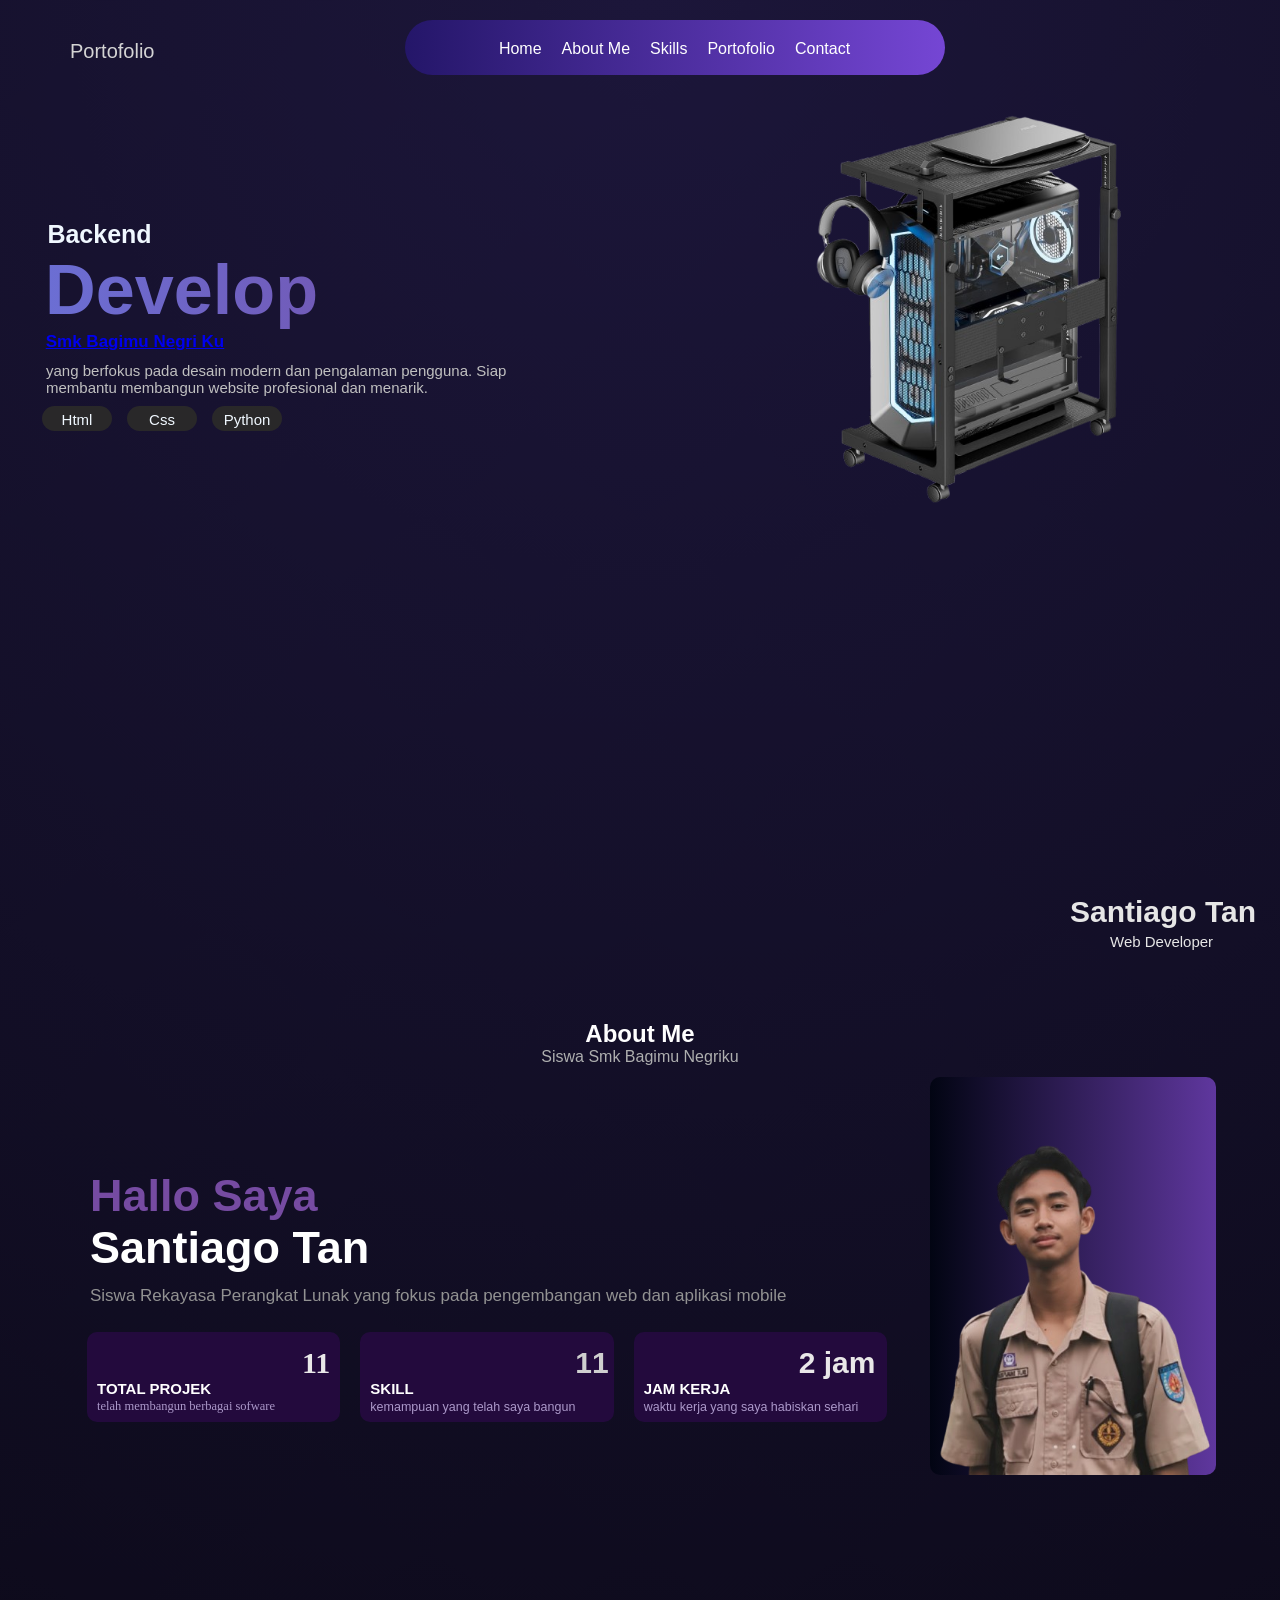
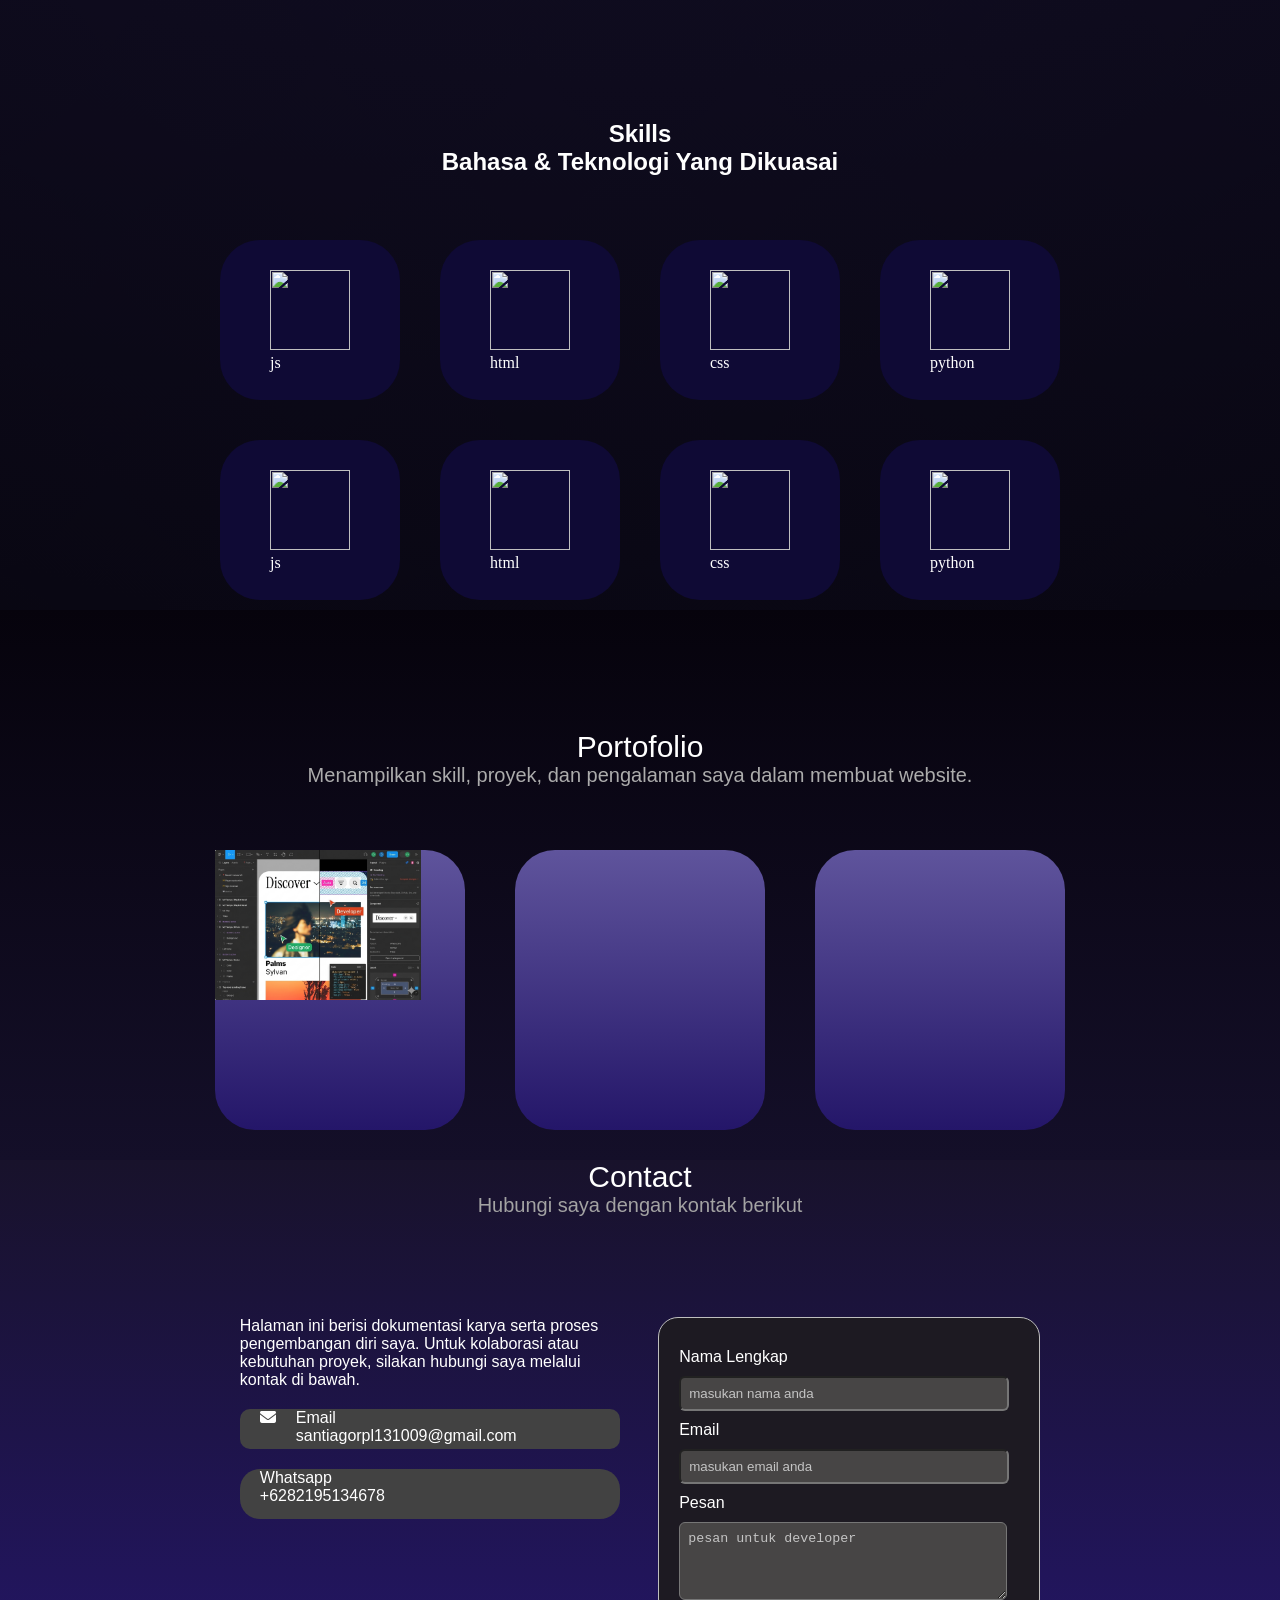
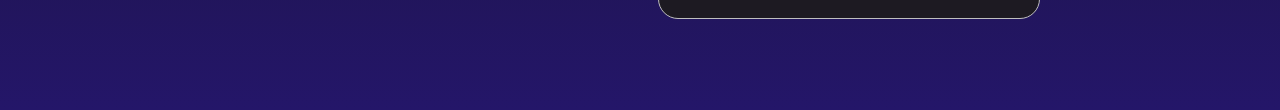
==== index.html @ 1f957e06 "Add files via upload" ====
<!DOCTYPE html>
<html>
<head>
    <title>Santiago</title>
    <link rel="stylesheet" href="body.css">
    <link rel="stylesheet" href="https://cdnjs.cloudflare.com/ajax/libs/font-awesome/6.5.0/css/all.min.css">
</head>

<body>

<div class="pemisah1"></div>

<!-- NAVIGASI -->
<div class="navigasi">

    <div class="nav1">
        <span>Portofolio</span>
    </div>

    <div class="nav2">
        <a href="#home" class="home">Home</a>
        <a href="#about" class="about">About Me</a>
        <a href="#skills" class="skills">Skills</a>
        <a href="#portofolio" class="portofolio">Portofolio</a>
        <a href="#contact" class="contact">Contact</a>
    </div>

</div>


<!-- HERO -->
<section id="home" class="home">
  <div class="gambar1">

    <div class="gambar2">

        <h3 class="gambar2a">Backend</h3>
        <h3 class="gambar2b">Develop</h3>

        <h3 class="gambar2c">
            <a href="https://smkbagimunegeriku.sch.id/">
                Smk Bagimu Negri Ku
            </a>
        </h3>

        <h5 class="gambar2d">
            yang berfokus pada desain modern dan pengalaman pengguna.
            Siap membantu membangun website profesional dan menarik.
        </h5>

        <div class="kumpulanbahasa">
            <span class="html">Html</span>
            <span class="css">Css</span>
            <span class="python">Python</span>
        </div>

    </div>

    <div class="gambar3">
        <img src="pc.png" class="imgbelakang">
    </div>

  </div>
</section>

<div class="pembatas"></div>


<!-- ABOUT ME -->
<section id="about">

<div class="layer2">

    <div class="fullaboutme">
        <h1 class="aboutme">About Me</h1>
        <span class="aboutme2">Siswa Smk Bagimu Negriku</span>
    </div>

    <div class="fullname">

        <h2 class="name1">Hallo Saya</h2>
        <h2 class="name2">Santiago Tan</h2>

        <span class="name3">
            Siswa Rekayasa Perangkat Lunak yang fokus pada
            pengembangan web dan aplikasi mobile
        </span>

    </div>

    <img src="san.png" class="koko">

    <div class="belakang2"></div>

    <div class="belakang2a">
        <h2 class="belakang2b">Santiago Tan</h2>
        <span class="belakang2c">Web Developer</span>
    </div>


    <div class="layer2b">

        <div class="projek1">
            <h2 class="projek1b">11</h2>
            <p class="projek1c">TOTAL PROJEK</p>
            <small class="projek1d">
                telah membangun berbagai sofware
            </small>
        </div>

        <div class="projek2">
            <h2 class="projek2b">11</h2>
            <p class="projek2c">SKILL</p>
            <small class="projek2d">
                kemampuan yang telah saya bangun
            </small>
        </div>

        <div class="projek3">
            <h2 class="projek3b">2 jam</h2>
            <p class="projek3c">JAM KERJA</p>
            <small class="projek3d">
                waktu kerja yang saya habiskan sehari
            </small>
        </div>

    </div>

</div>
</section>



<!-- SKILLS -->
<section id="skills" class="loh">

<div class="layer3a">
    <h1>Skills</h1>
    <h2>Bahasa & Teknologi Yang Dikuasai</h2>
</div>

<div class="kontainerskil1">

    <div class="card">
        <img src="cardbig">
        <p>js</p>
    </div>

    <div class="card">
        <img src="#">
        <p>html</p>
    </div>

    <div class="card">
        <img src="#">
        <p>css</p>
    </div>

    <div class="card">
        <img src="">
        <p>python</p>
    </div>

</div>


<div class="kontainerskil">

    <div class="card">
        <img src="cardbig">
        <p>js</p>
    </div>

    <div class="card">
        <img src="#">
        <p>html</p>
    </div>

    <div class="card">
        <img src="#">
        <p>css</p>
    </div>

    <div class="card">
        <img src="">
        <p>python</p>
    </div>

</div>

</section>



<!-- PORTOFOLIO -->
<section id="portofolio" class="layer4">

<div class="layer4a">
    <span>Portofolio</span>
    <p class="layer4c">
        Menampilkan skill, proyek, dan pengalaman saya
        dalam membuat website.
    </p>
</div>

<div class="porto1">

    <div class="card2">
        <img src="porto.png" height="150px">
    </div>

    <div class="card2"></div>
    <div class="card2"></div>

</div>

</section>



<!-- CONTACT -->
<section id="contact" class="kontak">

<div class="kontak1">
    <span>Contact</span>
    <p class="kontak1c">
        Hubungi saya dengan kontak berikut
    </p>
</div>


<div class="kontak2">

<div class="kontak3">

<p>
Halaman ini berisi dokumentasi karya serta proses
pengembangan diri saya. Untuk kolaborasi atau
kebutuhan proyek, silakan hubungi saya
melalui kontak di bawah.
</p>


<div class="kotak3b">

<div class="kotak3c">

<i class="fa-solid fa-envelope"></i>

<div>
<p>Email</p>
<span>
santiagorpl131009@gmail.com
</span>
</div>

</div>
</div>


<div class="kotak3g">

<div class="whatsapp">
<p class="whatsapp2">Whatsapp</p>
<span class="huyta">
+6282195134678
</span>
</div>

</div>

</div>



<div class="kontak4">

<div class="kotak4a">

<p>Nama Lengkap</p>
<input type="text" placeholder="masukan nama anda">

<p>Email</p>
<input type="text" placeholder="masukan email anda">

<p>Pesan</p>
<textarea placeholder="pesan untuk developer"></textarea>

</div>

</div>

</div>
</section>


</body>
</html>
---- body.css ----
html {
    scroll-behavior:smooth;
}


* {
    margin: 0;
    padding: 0;
}



body {
  margin: 0;
  min-height: 100vh;
  background: radial-gradient(circle at top, #1c163a, #000000);
}

.menuutama {
    height: 80px;
    display: flex;
    margin: 0;
    padding: 0;
}

.menu li {
    margin: 0;
    padding: 0;
}

.pemisah1 {
    height: 50PX;
}

.navigasi {
    position: fixed;
    color: white;
    display: flex;
    height: 40px;
    padding-top: 40px;
    padding-left: 40px;

}

.nav1 {
    font-family: 'inter', sans-serif;
    font-size: 20px;
    margin-top: -50px;
    margin-left: 30px;
    color: #d4d4d4;
}
.nav2 {
    font-family: 'inter', sans-serif;
    font-weight: 300;
    justify-content: center;
    display: flex;
    margin-left: 250px;
    background: linear-gradient(to right, #241669,#7546d4);
    gap:20px;
    padding: 20px;
    height: 15px;
    width: 500px;
    border-radius: 40px;
    margin-top: -70px;
}

.about {
    color: white;
    text-decoration: none;
}


.bodymenu {
    position: fixed;
    border-radius: 50px;
    height: 50px;
    width: 480px;
    background:linear-gradient(to right, #2e2c2c, #5f549c);
    margin-top: 50px;
    margin-left: 290px;
}
.gambar1 {
    padding-left: 30px;
    margin-top: -20px;
    display:flex;
    justify-content: center;
    text-align: center;
    gap: 300px;
    height: 100vh;
}

.home {
    color:white;
    text-decoration: none;
}

.skills {
    color: white;
    text-decoration: none;
}

.portofolio {
    color: white;
    text-decoration: none;
}

.contact {
    color: white;
    text-decoration: none;

}

.gambar2 {
    color: aliceblue;
    font-size: 60px;
    width: 500px;
    margin-left: -90px;
    padding-top: 190px;
    font-family: 'inter', sans-serif;
}

.gambar2a {
    font-size: 25px;
    padding-left: -20px;
    margin-left: -401px;
}
.gambar2b {
    font-weight:bold;
    background: linear-gradient(to right, hsl(229, 76%, 66%), #764ba2);
    background-clip: text;
    color: transparent;
    margin-left: -237px;
}

.gambar2c {
    margin-top: 2px;
    margin-left: -330px;
    font-size: 17px;


}

.gambar2d {
    color: rgb(192, 192, 192);
    margin-top: 10px;
    margin-left: -4px;
    font-size: 15px;
    text-align: left;
    font-family: 'inter',sans-serif;
    font-weight: 200;
}

.gambar2e {
    height: 40PX;
    color: rgb(255, 255, 255);
    font-size: 20px;
    border-radius: 8px;
    margin-left: -330px;
    background-color: rgb(0, 255, 42);
    height: 35px;
    width: 120px;
    border-radius: 20px;
}

.gambar4 {
    width: 350px;
}

.gambar3 {
    margin-top: 85px;
    
}
.imgbelakang {
    height: 390px;
    margin-left: -70px;
}

.pembatas {
    background-color: #e70303;
}


.kumpulanbahasa{
    display: flex;
    gap: 15px;
    font-size: 15px;
    margin-top: 10px;
    margin-left: -8px;
}
.html {
    background-color: rgb(41, 40, 41);
    border-radius: 20px;
    width: 70px;
    height: 20px;
    padding-top: 5px;
}

.css {
    background-color: rgb(41, 40, 41);
    border-radius: 20px;
    width: 70px;
    height: 20px;
    padding-top: 5px;
}

.python {
     background-color: rgb(41, 40, 41);
    border-radius: 20px;
    width: 70px;
    height: 20px;
    padding-top: 5px;
}

.layer2 {
    height: 700px;
}

.fullaboutme {
    justify-content: center;
    height: 70px;
    width: 100%;
    margin-top: 90px;
    text-align: center;
    color:rgb(255, 255, 255);
    font-family:'inter', sans-serif;

}

.aboutme2 {
    color: rgb(174, 175, 175);
    font-weight:200;
}

.fullname {
    color: white;
    height: 150px;
    padding-left: 90px;
    font-size: 30px;
    font-family: 'inter', sans-serif;
    margin-top: 80px;
}

.name1 {
    color: #764ba2;
}

.name3 {
    font-size: 17px;
    color: rgb(146, 146, 146);
}

.koko {
    height: 390px;
    margin-left: 870px;
    margin-top: -235px;
}

.belakang2 {
   height: 398px;
    width: 286px;
    background: linear-gradient(to right, hsl(230, 82%, 4%) , #5f379e );
    margin-top:  -402px;
    margin-left: 930px;
    border-radius: 10px;
}

.belakang2a {
    color: #e6e6e6;
    font-family: 'inter', sans-serif;
    font-size: 20px;
    margin-top: -580px;
    margin-left: 1070px;
    width: 300px;
}

.belakang2c {
    padding-left: 40px;
    font-weight: 200;
    font-size: 15px;

}

.layer2b {
    width: 800px;
    display: flex;
    font-size: 20px;
    margin-left: 87px;
    margin-top: 380px;
    gap: 20px;

}

.projek1 {
    width: 250px;
    height: 65px;
    background-color:  #230a3d;
    font-size: 15px;
    font-weight: 200;
    color: #e9e8e8;
    padding-top: 25px;
    padding-left: 10px;
    border-radius: 10px;

}

.projek1b {
    padding-left: 205px;
    margin-top: -11px;
    font-size: 30px;
}

.projek1c {
    color: rgb(255, 255, 255);
    font-family: 'inter', sans-serif;
    font-weight:600;
}

.projek1d {
    color: #ac99ca;
}


.projek2 {
   width: 250px;
    height: 65px;
    background-color:  #230a3d;
    font-size: 15px;
    font-family: 'inter', sans-serif;
    font-weight: 200;
    color: #cfcfcf;
    padding-top: 25px;
    padding-left: 10px;
    border-radius: 10px;

}

.projek2b {
    padding-left: 205px;
    margin-top: -11px;
    font-size: 30px;
}

.projek2c {
     color: rgb(255, 255, 255);
    font-family: 'inter', sans-serif;
    font-weight:600;
}

.projek2d {
   color: #ac99ca;
}

.projek3 {
   width: 250px;
    height: 65px;
    background-color:  #230a3d;
    font-size: 15px;
    font-family: 'inter', sans-serif;
    font-weight: 200;
    color: #e9e8e8;
    padding-top: 25px;
    padding-left: 10px;
    border-radius: 10px;
}

.projek3b {
    padding-left: 155px;
    margin-top: -11px;
    font-size: 30px;
}

.projek3c {
     color: rgb(255, 255, 255);
    font-family: 'inter', sans-serif;
    font-weight:600;
}

.projek3d {
    color: #ac99ca;
}
    
.hah {
    height: 605px;
 }
.layer3a {
   
    font-family: 'inter', sans-serif;
     color: white;
     height: 120px;
     text-align: center;
}

/* kontainer1 */
.kontainerskil1 {
    height: 200px;
    gap: 40px;
    display: flex;
    justify-content: center;
}

.card {
    background-color: rgb(15, 10, 53);
    height: 100px;
    width: 100px;
    padding: 30px;
    padding-left: 50px;
    border-radius: 40px;
}

.card img {
    width: 80px;
    height: 80px;
}

.card p {
    color: white;
}
/* kontainer1 and */


/* kontainer2 */

.kontainerskil {
    height: 170px;
    gap: 40px;
    display: flex;
    justify-content: center;
}

/* kontainer2 and */

.layer4 {
    text-decoration: none;
    color: white;
    height: 550px;
    background: linear-gradient(to bottom, #06030c, #140f29)
}

.layer4a {
    padding-top: 120px;
    text-align: center;
    color: white;
    font-size: 30px;
    font-family: 'inter',sans-serif;
    height: 120px;
}

.layer4c {
    font-size: 20px;
    color: rgb(172, 172, 172);
}

.porto1 {
    justify-content: center;
    display: flex;
    gap: 50px;
}
   
.card2 {
    height: 280px;
    width: 250px;
    background: linear-gradient(to bottom, #5f549c, #241669);
    border-radius: 40px;
}

.porto {
    display: block;
    height: 70px;
    margin-left: 50px;
}

.kontak {
    height: 550px;
    background: linear-gradient(to bottom, #18122b, #241669);
}

.kontak1 {
    text-align: center;
    color:white;
    font-size: 30px;
    font-family: 'inter',sans-serif;
}

.kontak1c {
    font-size: 20px;
    color: #a3a3a3;
}

.kontak2 {
    gap: 3%;
    margin-top: 100px;
    justify-content: center;
    display: flex;
    color: #ffffff;
}

.kontak3 {
    font-family: 'inter', sans-serif;
    border-radius: 20px;
    width: 380px;
    height: 300px;
    
} 

.kotak3b {
    height: 40px;
    background-color: #424242;
    border-radius: 10px;
}

.kotak3c {
    margin-left: 20px;
    display: flex;
    margin-top: 20px;
    gap: 20px;
}

.kotak3g {
    margin-top: 20px;
    height: 50px;
    background-color: #424242;
    border-radius: 20px;
}
    
.whatsapp {
    margin-left: 20px;
}

.whatsapp2 {
   color: rgb(255, 255, 255);
}

.huyta {
    color: rgb(255, 255, 255) !important;
}
.kontak4 {
    font-family: 'inter', sans-serif;
   border: 1px solid rgb(190, 190, 190);
    border-radius: 20px;
     width: 380px;
    height: 300px;
    background-color: rgb(29, 26, 34);
}

.kotak4a {
    margin-left: 20px;
    margin-top: 30px;
    display: flex;
    flex-direction: column;
    gap: 10px;
}

input, textarea{
  width: 310px;
  padding: 8px;
  border-radius: 6px;
  background-color: #474545;

}

textarea {
    height: 60px;
}

input::placeholder,
textarea::placeholder{
    color: #c4c4c4;
}

.loh {
    color: white;
}
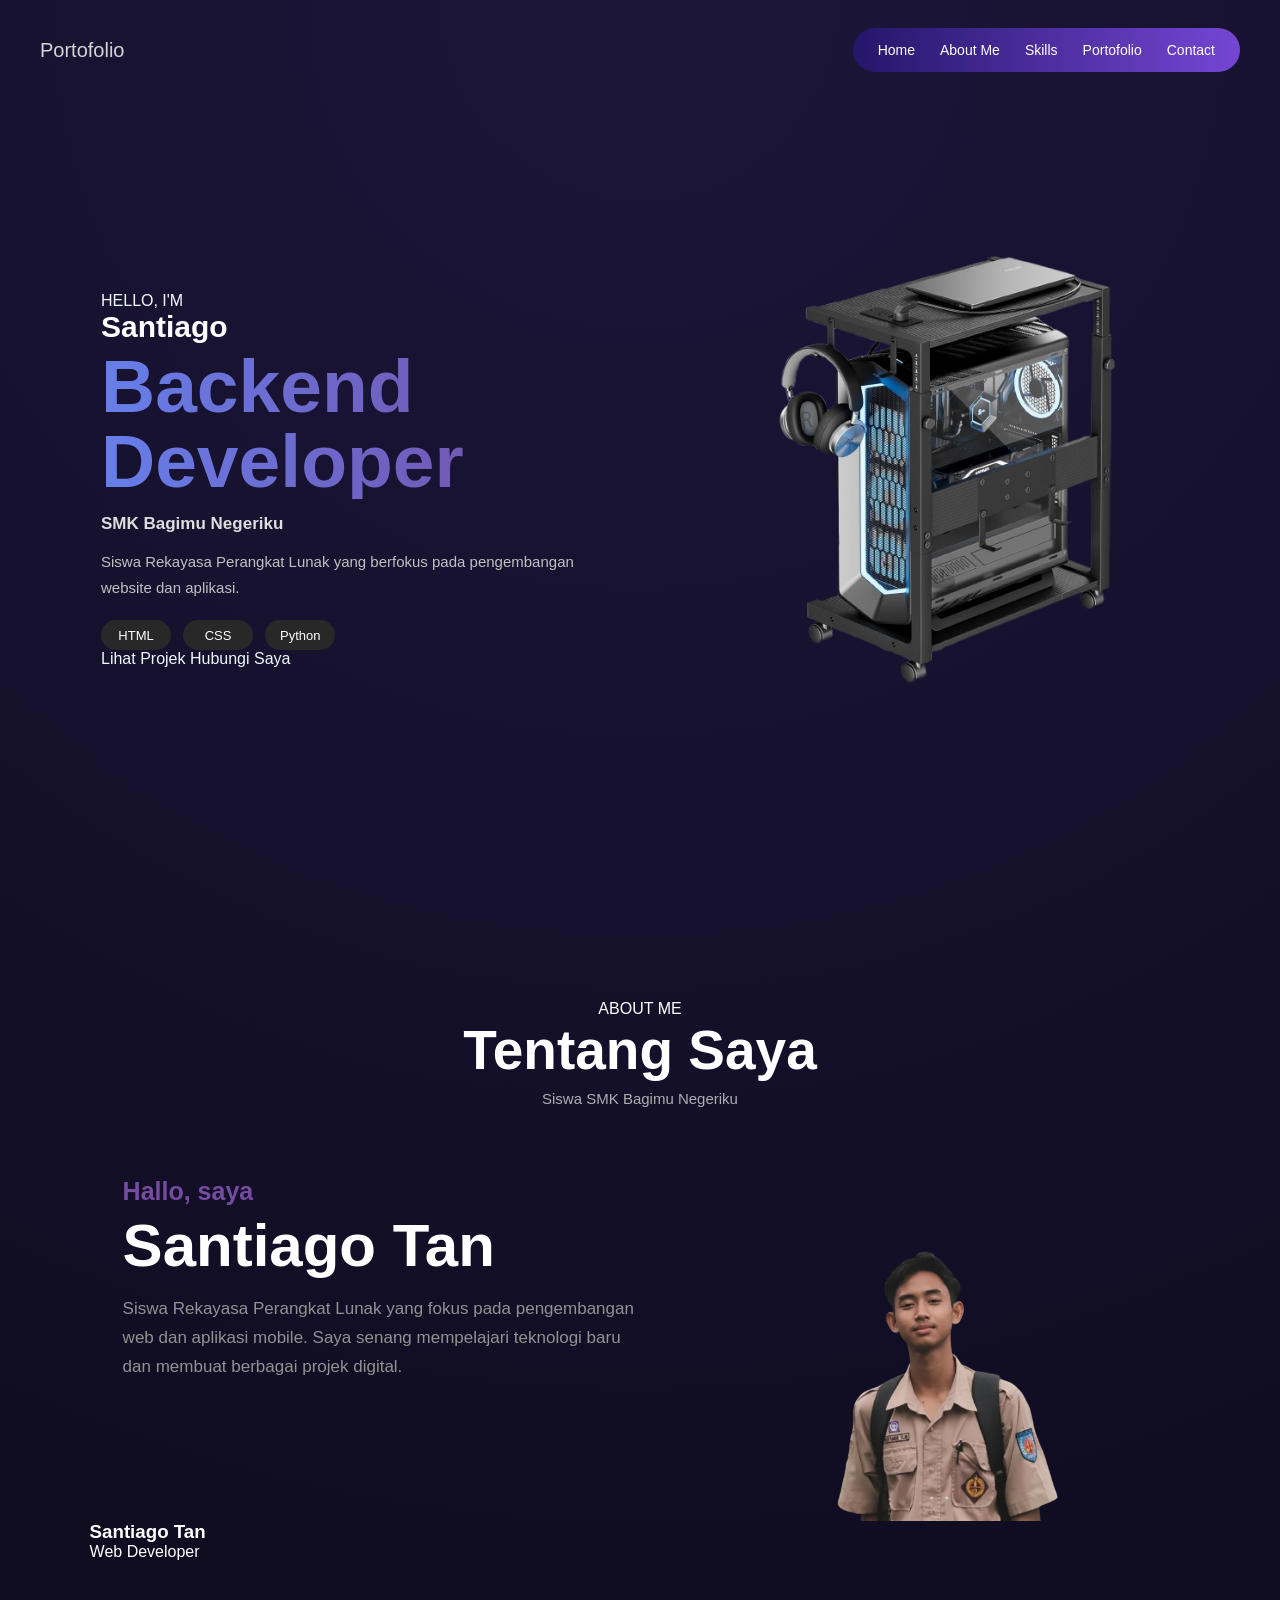
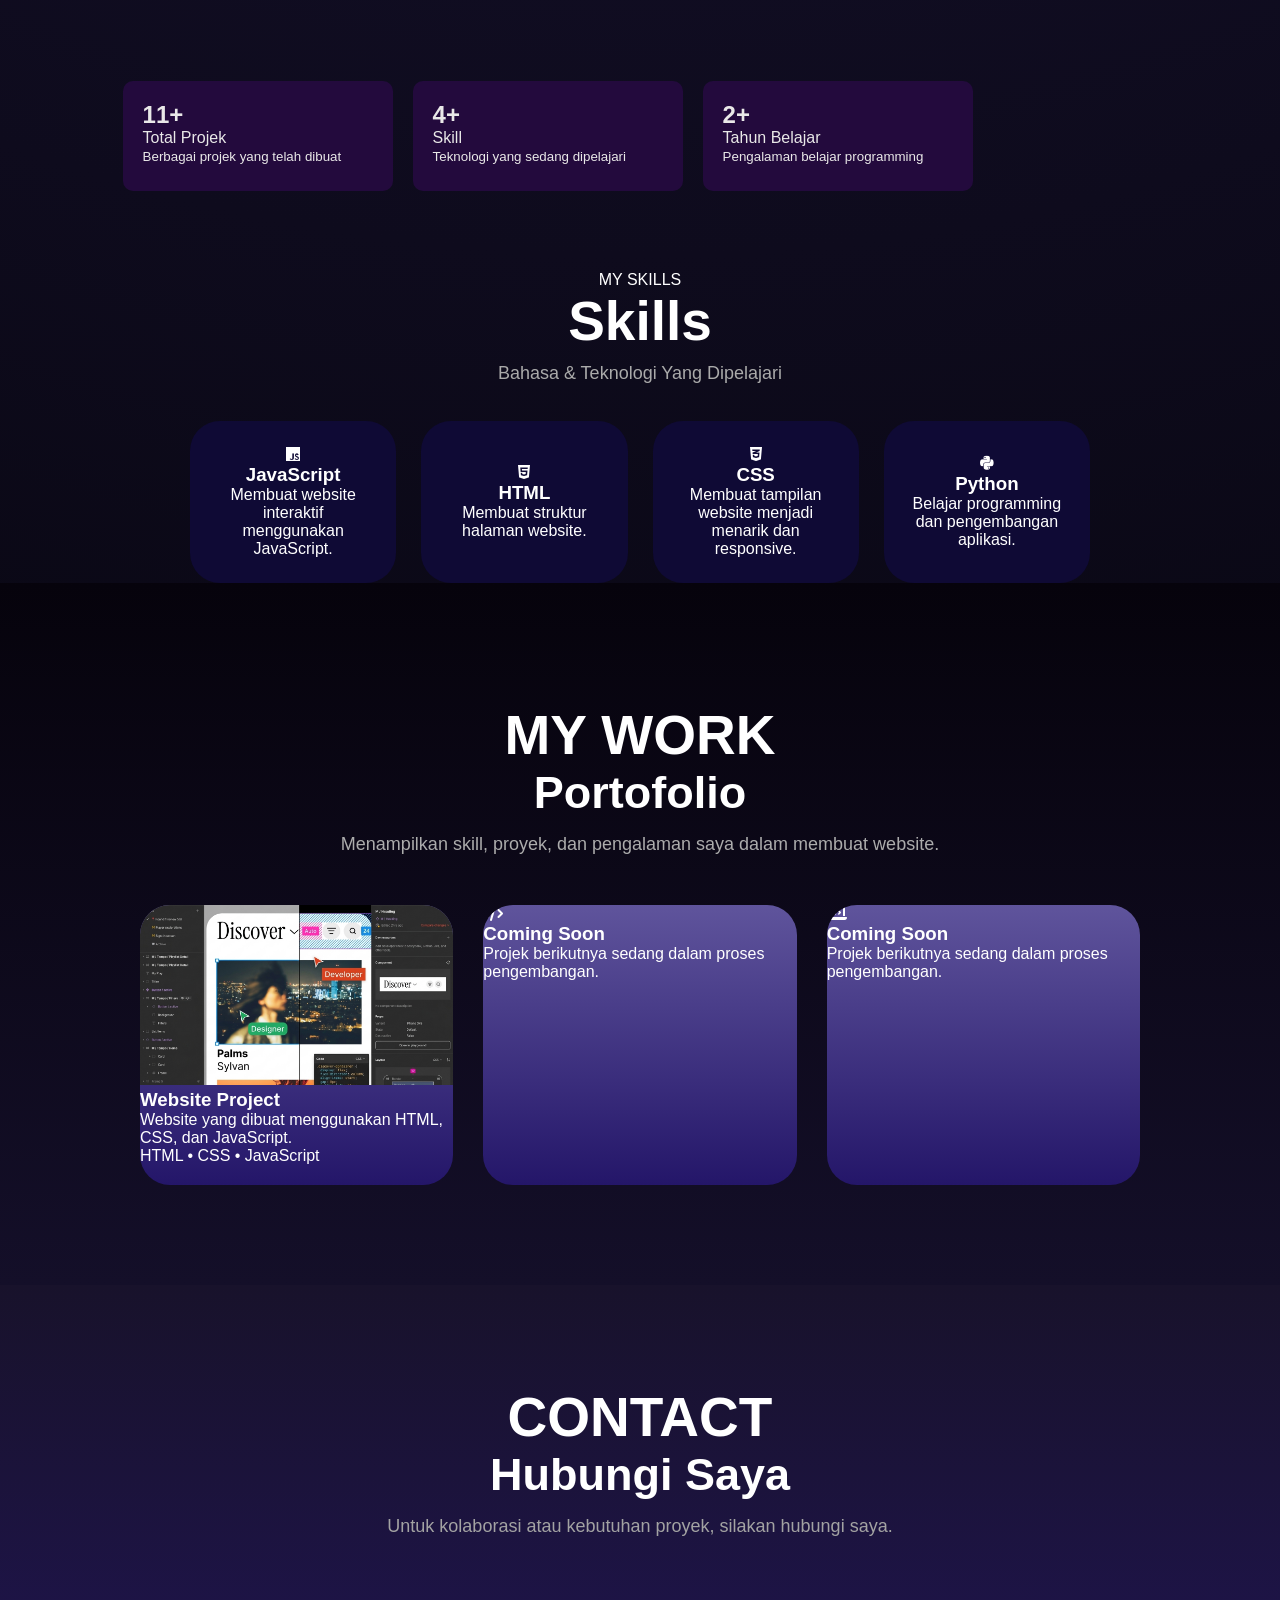
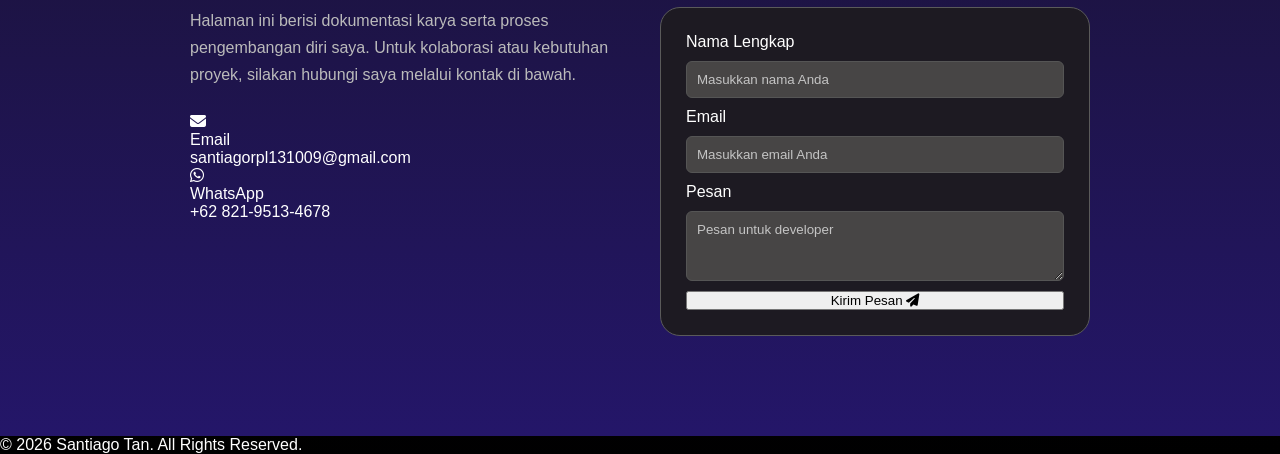
==== commit 77fe2153: "Add files via upload" ====
--- a/index.html
+++ b/index.html
@@ -1,297 +1,506 @@
 <!DOCTYPE html>
-<html>
+<html lang="id">
 <head>
-    <title>Santiago</title>
+    <meta charset="UTF-8">
+    <meta name="viewport" content="width=device-width, initial-scale=1.0">
+
+    <title>Santiago Tan | Portfolio</title>
+
     <link rel="stylesheet" href="body.css">
-    <link rel="stylesheet" href="https://cdnjs.cloudflare.com/ajax/libs/font-awesome/6.5.0/css/all.min.css">
+
+    <link rel="stylesheet"
+          href="https://cdnjs.cloudflare.com/ajax/libs/font-awesome/6.5.0/css/all.min.css">
 </head>
 
 <body>
 
-<div class="pemisah1"></div>
-
-<!-- NAVIGASI -->
-<div class="navigasi">
+<!-- =========================
+     NAVIGASI
+========================= -->
+
+<header class="navigasi">
 
     <div class="nav1">
         <span>Portofolio</span>
     </div>
 
-    <div class="nav2">
-        <a href="#home" class="home">Home</a>
-        <a href="#about" class="about">About Me</a>
-        <a href="#skills" class="skills">Skills</a>
-        <a href="#portofolio" class="portofolio">Portofolio</a>
-        <a href="#contact" class="contact">Contact</a>
-    </div>
-
-</div>
-
-
-<!-- HERO -->
-<section id="home" class="home">
-  <div class="gambar1">
-
-    <div class="gambar2">
-
-        <h3 class="gambar2a">Backend</h3>
-        <h3 class="gambar2b">Develop</h3>
-
-        <h3 class="gambar2c">
-            <a href="https://smkbagimunegeriku.sch.id/">
-                Smk Bagimu Negri Ku
-            </a>
-        </h3>
-
-        <h5 class="gambar2d">
-            yang berfokus pada desain modern dan pengalaman pengguna.
-            Siap membantu membangun website profesional dan menarik.
-        </h5>
-
-        <div class="kumpulanbahasa">
-            <span class="html">Html</span>
-            <span class="css">Css</span>
-            <span class="python">Python</span>
-        </div>
-
-    </div>
-
-    <div class="gambar3">
-        <img src="pc.png" class="imgbelakang">
-    </div>
-
-  </div>
+    <nav class="nav2">
+        <a href="#home">Home</a>
+        <a href="#about">About Me</a>
+        <a href="#skills">Skills</a>
+        <a href="#portofolio">Portofolio</a>
+        <a href="#contact">Contact</a>
+    </nav>
+
+</header>
+
+
+<!-- =========================
+     HERO
+========================= -->
+
+<section id="home" class="hero">
+
+    <div class="gambar1">
+
+        <div class="gambar2">
+
+            <p class="small-title">HELLO, I'M</p>
+
+            <h1 class="gambar2a">
+                Santiago
+            </h1>
+
+            <h2 class="gambar2b">
+                Backend Developer
+            </h2>
+
+            <h3 class="gambar2c">
+                <a href="https://smkbagimunegeriku.sch.id/" target="_blank">
+                    SMK Bagimu Negeriku
+                </a>
+            </h3>
+
+            <p class="gambar2d">
+                Siswa Rekayasa Perangkat Lunak yang berfokus
+                pada pengembangan website dan aplikasi.
+            </p>
+
+            <div class="kumpulanbahasa">
+                <span>HTML</span>
+                <span>CSS</span>
+                <span>Python</span>
+            </div>
+
+            <div class="hero-button">
+                <a href="#portofolio">Lihat Projek</a>
+                <a href="#contact">Hubungi Saya</a>
+            </div>
+
+        </div>
+
+
+        <div class="gambar3">
+
+            <div class="image-background"></div>
+
+            <img src="pc.png"
+                 alt="Ilustrasi komputer"
+                 class="imgbelakang">
+
+        </div>
+
+    </div>
+
 </section>
 
-<div class="pembatas"></div>
-
-
-<!-- ABOUT ME -->
-<section id="about">
-
-<div class="layer2">
-
-    <div class="fullaboutme">
-        <h1 class="aboutme">About Me</h1>
-        <span class="aboutme2">Siswa Smk Bagimu Negriku</span>
-    </div>
-
-    <div class="fullname">
-
-        <h2 class="name1">Hallo Saya</h2>
-        <h2 class="name2">Santiago Tan</h2>
-
-        <span class="name3">
-            Siswa Rekayasa Perangkat Lunak yang fokus pada
-            pengembangan web dan aplikasi mobile
+
+<!-- =========================
+     ABOUT
+========================= -->
+
+<section id="about" class="about-section">
+
+    <div class="layer2">
+
+        <div class="fullaboutme">
+            <span class="section-label">ABOUT ME</span>
+
+            <h1 class="aboutme">
+                Tentang Saya
+            </h1>
+
+            <p class="aboutme2">
+                Siswa SMK Bagimu Negeriku
+            </p>
+        </div>
+
+
+        <div class="about-content">
+
+            <div class="fullname">
+
+                <h2 class="name1">
+                    Hallo, saya
+                </h2>
+
+                <h2 class="name2">
+                    Santiago Tan
+                </h2>
+
+                <p class="name3">
+                    Siswa Rekayasa Perangkat Lunak yang fokus
+                    pada pengembangan web dan aplikasi mobile.
+                    Saya senang mempelajari teknologi baru
+                    dan membuat berbagai projek digital.
+                </p>
+
+            </div>
+
+
+            <div class="profile-image">
+
+                <img src="san.png"
+                     alt="Foto Santiago"
+                     class="koko">
+
+                <div class="profile-info">
+                    <h3>Santiago Tan</h3>
+                    <span>Web Developer</span>
+                </div>
+
+            </div>
+
+        </div>
+
+
+        <!-- STATISTIK -->
+
+        <div class="layer2b">
+
+            <div class="projek1">
+                <h2>11+</h2>
+                <p>Total Projek</p>
+                <small>
+                    Berbagai projek yang telah dibuat
+                </small>
+            </div>
+
+
+            <div class="projek2">
+                <h2>4+</h2>
+                <p>Skill</p>
+                <small>
+                    Teknologi yang sedang dipelajari
+                </small>
+            </div>
+
+
+            <div class="projek3">
+                <h2>2+</h2>
+                <p>Tahun Belajar</p>
+                <small>
+                    Pengalaman belajar programming
+                </small>
+            </div>
+
+        </div>
+
+    </div>
+
+</section>
+
+
+<!-- =========================
+     SKILLS
+========================= -->
+
+<section id="skills" class="skills-section">
+
+    <div class="layer3a">
+
+        <span class="section-label">
+            MY SKILLS
         </span>
 
-    </div>
-
-    <img src="san.png" class="koko">
-
-    <div class="belakang2"></div>
-
-    <div class="belakang2a">
-        <h2 class="belakang2b">Santiago Tan</h2>
-        <span class="belakang2c">Web Developer</span>
-    </div>
-
-
-    <div class="layer2b">
-
-        <div class="projek1">
-            <h2 class="projek1b">11</h2>
-            <p class="projek1c">TOTAL PROJEK</p>
-            <small class="projek1d">
-                telah membangun berbagai sofware
-            </small>
-        </div>
-
-        <div class="projek2">
-            <h2 class="projek2b">11</h2>
-            <p class="projek2c">SKILL</p>
-            <small class="projek2d">
-                kemampuan yang telah saya bangun
-            </small>
-        </div>
-
-        <div class="projek3">
-            <h2 class="projek3b">2 jam</h2>
-            <p class="projek3c">JAM KERJA</p>
-            <small class="projek3d">
-                waktu kerja yang saya habiskan sehari
-            </small>
-        </div>
-
-    </div>
-
-</div>
+        <h1>
+            Skills
+        </h1>
+
+        <h2>
+            Bahasa & Teknologi Yang Dipelajari
+        </h2>
+
+    </div>
+
+
+    <div class="kontainerskil">
+
+        <div class="card">
+            <div class="skill-icon">
+                <i class="fa-brands fa-js"></i>
+            </div>
+
+            <h3>JavaScript</h3>
+
+            <p>
+                Membuat website interaktif
+                menggunakan JavaScript.
+            </p>
+        </div>
+
+
+        <div class="card">
+
+            <div class="skill-icon">
+                <i class="fa-brands fa-html5"></i>
+            </div>
+
+            <h3>HTML</h3>
+
+            <p>
+                Membuat struktur halaman
+                website.
+            </p>
+
+        </div>
+
+
+        <div class="card">
+
+            <div class="skill-icon">
+                <i class="fa-brands fa-css3-alt"></i>
+            </div>
+
+            <h3>CSS</h3>
+
+            <p>
+                Membuat tampilan website
+                menjadi menarik dan responsive.
+            </p>
+
+        </div>
+
+
+        <div class="card">
+
+            <div class="skill-icon">
+                <i class="fa-brands fa-python"></i>
+            </div>
+
+            <h3>Python</h3>
+
+            <p>
+                Belajar programming dan
+                pengembangan aplikasi.
+            </p>
+
+        </div>
+
+    </div>
+
 </section>
 
 
-
-<!-- SKILLS -->
-<section id="skills" class="loh">
-
-<div class="layer3a">
-    <h1>Skills</h1>
-    <h2>Bahasa & Teknologi Yang Dikuasai</h2>
-</div>
-
-<div class="kontainerskil1">
-
-    <div class="card">
-        <img src="cardbig">
-        <p>js</p>
-    </div>
-
-    <div class="card">
-        <img src="#">
-        <p>html</p>
-    </div>
-
-    <div class="card">
-        <img src="#">
-        <p>css</p>
-    </div>
-
-    <div class="card">
-        <img src="">
-        <p>python</p>
-    </div>
-
-</div>
-
-
-<div class="kontainerskil">
-
-    <div class="card">
-        <img src="cardbig">
-        <p>js</p>
-    </div>
-
-    <div class="card">
-        <img src="#">
-        <p>html</p>
-    </div>
-
-    <div class="card">
-        <img src="#">
-        <p>css</p>
-    </div>
-
-    <div class="card">
-        <img src="">
-        <p>python</p>
-    </div>
-
-</div>
+<!-- =========================
+     PORTOFOLIO
+========================= -->
+
+<section id="portofolio" class="layer4">
+
+    <div class="layer4a">
+
+        <span class="section-label">
+            MY WORK
+        </span>
+
+        <h1>
+            Portofolio
+        </h1>
+
+        <p class="layer4c">
+            Menampilkan skill, proyek, dan pengalaman
+            saya dalam membuat website.
+        </p>
+
+    </div>
+
+
+    <div class="porto1">
+
+        <div class="card2">
+
+            <img src="porto.png"
+                 alt="Project website">
+
+            <div class="project-info">
+                <h3>Website Project</h3>
+
+                <p>
+                    Website yang dibuat menggunakan
+                    HTML, CSS, dan JavaScript.
+                </p>
+
+                <span>
+                    HTML • CSS • JavaScript
+                </span>
+            </div>
+
+        </div>
+
+
+        <div class="card2">
+
+            <div class="project-placeholder">
+                <i class="fa-solid fa-code"></i>
+            </div>
+
+            <div class="project-info">
+                <h3>Coming Soon</h3>
+
+                <p>
+                    Projek berikutnya sedang
+                    dalam proses pengembangan.
+                </p>
+            </div>
+
+        </div>
+
+
+        <div class="card2">
+
+            <div class="project-placeholder">
+                <i class="fa-solid fa-laptop-code"></i>
+            </div>
+
+            <div class="project-info">
+                <h3>Coming Soon</h3>
+
+                <p>
+                    Projek berikutnya sedang
+                    dalam proses pengembangan.
+                </p>
+            </div>
+
+        </div>
+
+    </div>
 
 </section>
 
 
-
-<!-- PORTOFOLIO -->
-<section id="portofolio" class="layer4">
-
-<div class="layer4a">
-    <span>Portofolio</span>
-    <p class="layer4c">
-        Menampilkan skill, proyek, dan pengalaman saya
-        dalam membuat website.
+<!-- =========================
+     CONTACT
+========================= -->
+
+<section id="contact" class="kontak">
+
+    <div class="kontak1">
+
+        <span class="section-label">
+            CONTACT
+        </span>
+
+        <h1>
+            Hubungi Saya
+        </h1>
+
+        <p class="kontak1c">
+            Untuk kolaborasi atau kebutuhan proyek,
+            silakan hubungi saya.
+        </p>
+
+    </div>
+
+
+    <div class="kontak2">
+
+
+        <!-- INFORMASI -->
+
+        <div class="kontak3">
+
+            <p>
+                Halaman ini berisi dokumentasi karya serta
+                proses pengembangan diri saya.
+                Untuk kolaborasi atau kebutuhan proyek,
+                silakan hubungi saya melalui kontak
+                di bawah.
+            </p>
+
+
+            <div class="contact-item">
+
+                <i class="fa-solid fa-envelope"></i>
+
+                <div>
+                    <p>Email</p>
+
+                    <a href="mailto:santiagorpl131009@gmail.com">
+                        santiagorpl131009@gmail.com
+                    </a>
+                </div>
+
+            </div>
+
+
+            <div class="contact-item">
+
+                <i class="fa-brands fa-whatsapp"></i>
+
+                <div>
+
+                    <p>WhatsApp</p>
+
+                    <a href="https://wa.me/6282195134678"
+                       target="_blank">
+
+                        +62 821-9513-4678
+
+                    </a>
+
+                </div>
+
+            </div>
+
+        </div>
+
+
+        <!-- FORM -->
+
+        <div class="kontak4">
+
+            <form class="kotak4a">
+
+                <label>
+                    Nama Lengkap
+                </label>
+
+                <input type="text"
+                       placeholder="Masukkan nama Anda">
+
+
+                <label>
+                    Email
+                </label>
+
+                <input type="email"
+                       placeholder="Masukkan email Anda">
+
+
+                <label>
+                    Pesan
+                </label>
+
+                <textarea
+                    placeholder="Pesan untuk developer"></textarea>
+
+
+                <button type="submit">
+                    Kirim Pesan
+                    <i class="fa-solid fa-paper-plane"></i>
+                </button>
+
+            </form>
+
+        </div>
+
+    </div>
+
+</section>
+
+
+<!-- =========================
+     FOOTER
+========================= -->
+
+<footer>
+
+    <p>
+        © 2026 Santiago Tan. All Rights Reserved.
     </p>
-</div>
-
-<div class="porto1">
-
-    <div class="card2">
-        <img src="porto.png" height="150px">
-    </div>
-
-    <div class="card2"></div>
-    <div class="card2"></div>
-
-</div>
-
-</section>
-
-
-
-<!-- CONTACT -->
-<section id="contact" class="kontak">
-
-<div class="kontak1">
-    <span>Contact</span>
-    <p class="kontak1c">
-        Hubungi saya dengan kontak berikut
-    </p>
-</div>
-
-
-<div class="kontak2">
-
-<div class="kontak3">
-
-<p>
-Halaman ini berisi dokumentasi karya serta proses
-pengembangan diri saya. Untuk kolaborasi atau
-kebutuhan proyek, silakan hubungi saya
-melalui kontak di bawah.
-</p>
-
-
-<div class="kotak3b">
-
-<div class="kotak3c">
-
-<i class="fa-solid fa-envelope"></i>
-
-<div>
-<p>Email</p>
-<span>
-santiagorpl131009@gmail.com
-</span>
-</div>
-
-</div>
-</div>
-
-
-<div class="kotak3g">
-
-<div class="whatsapp">
-<p class="whatsapp2">Whatsapp</p>
-<span class="huyta">
-+6282195134678
-</span>
-</div>
-
-</div>
-
-</div>
-
-
-
-<div class="kontak4">
-
-<div class="kotak4a">
-
-<p>Nama Lengkap</p>
-<input type="text" placeholder="masukan nama anda">
-
-<p>Email</p>
-<input type="text" placeholder="masukan email anda">
-
-<p>Pesan</p>
-<textarea placeholder="pesan untuk developer"></textarea>
-
-</div>
-
-</div>
-
-</div>
-</section>
+
+</footer>
 
 
 </body>
--- a/body.css
+++ b/body.css
@@ -1,26 +1,154 @@
-html {
-    scroll-behavior:smooth;
-}
-
+/* =========================================
+   RESET
+========================================= */
 
 * {
     margin: 0;
     padding: 0;
-}
-
-
+    box-sizing: border-box;
+}
+
+html {
+    scroll-behavior: smooth;
+}
 
 body {
-  margin: 0;
-  min-height: 100vh;
-  background: radial-gradient(circle at top, #1c163a, #000000);
-}
+    margin: 0;
+    min-height: 100vh;
+
+    background:
+        radial-gradient(
+            circle at top,
+            #1c163a,
+            #000000
+        );
+
+    color: white;
+
+    font-family: 'Inter', Arial, sans-serif;
+
+    overflow-x: hidden;
+}
+
+
+/* =========================================
+   LINK
+========================================= */
+
+a {
+    text-decoration: none;
+    color: inherit;
+}
+
+
+/* =========================================
+   PEMISAH
+========================================= */
+
+.pemisah1 {
+    height: 50px;
+}
+
+
+/* =========================================
+   NAVIGASI
+========================================= */
+
+.navigasi {
+    position: fixed;
+
+    top: 20px;
+    left: 0;
+
+    width: 100%;
+
+    height: 60px;
+
+    padding: 0 40px;
+
+    display: flex;
+
+    align-items: center;
+
+    justify-content: space-between;
+
+    color: white;
+
+    z-index: 9999;
+}
+
+
+/* Logo */
+
+.nav1 {
+    font-family: 'Inter', sans-serif;
+
+    font-size: 20px;
+
+    color: #d4d4d4;
+
+    white-space: nowrap;
+}
+
+
+/* Menu */
+
+.nav2 {
+    display: flex;
+
+    align-items: center;
+
+    justify-content: center;
+
+    gap: 25px;
+
+    width: auto;
+
+    padding: 14px 25px;
+
+    border-radius: 40px;
+
+    background:
+        linear-gradient(
+            to right,
+            #241669,
+            #7546d4
+        );
+
+    font-family: 'Inter', sans-serif;
+
+    font-weight: 300;
+}
+
+
+.nav2 a {
+    color: white;
+
+    text-decoration: none;
+
+    font-size: 14px;
+
+    white-space: nowrap;
+
+    transition: 0.3s ease;
+}
+
+
+.nav2 a:hover {
+    color: #d8b4fe;
+
+    transform: translateY(-2px);
+}
+
+
+/* =========================================
+   MENU CLASS
+========================================= */
 
 .menuutama {
     height: 80px;
+
     display: flex;
-    margin: 0;
-    padding: 0;
 }
 
 .menu li {
@@ -28,546 +156,1549 @@
     padding: 0;
 }
 
-.pemisah1 {
-    height: 50PX;
-}
-
-.navigasi {
-    position: fixed;
-    color: white;
+
+/* =========================================
+   HERO
+========================================= */
+
+.gambar1 {
+    width: 100%;
+
+    min-height: 100vh;
+
+    padding: 120px 7% 80px;
+
     display: flex;
-    height: 40px;
-    padding-top: 40px;
-    padding-left: 40px;
-
-}
-
-.nav1 {
-    font-family: 'inter', sans-serif;
-    font-size: 20px;
-    margin-top: -50px;
-    margin-left: 30px;
-    color: #d4d4d4;
-}
-.nav2 {
-    font-family: 'inter', sans-serif;
-    font-weight: 300;
+
+    align-items: center;
+
     justify-content: center;
-    display: flex;
-    margin-left: 250px;
-    background: linear-gradient(to right, #241669,#7546d4);
-    gap:20px;
-    padding: 20px;
-    height: 15px;
+
+    gap: clamp(50px, 10vw, 180px);
+}
+
+
+/* Bagian teks */
+
+.gambar2 {
     width: 500px;
-    border-radius: 40px;
-    margin-top: -70px;
-}
-
-.about {
-    color: white;
-    text-decoration: none;
-}
-
-
-.bodymenu {
-    position: fixed;
-    border-radius: 50px;
-    height: 50px;
-    width: 480px;
-    background:linear-gradient(to right, #2e2c2c, #5f549c);
-    margin-top: 50px;
-    margin-left: 290px;
-}
-.gambar1 {
-    padding-left: 30px;
-    margin-top: -20px;
-    display:flex;
-    justify-content: center;
-    text-align: center;
-    gap: 300px;
-    height: 100vh;
-}
-
-.home {
-    color:white;
-    text-decoration: none;
-}
-
-.skills {
-    color: white;
-    text-decoration: none;
-}
-
-.portofolio {
-    color: white;
-    text-decoration: none;
-}
-
-.contact {
-    color: white;
-    text-decoration: none;
-
-}
-
-.gambar2 {
+
+    max-width: 100%;
+
     color: aliceblue;
-    font-size: 60px;
-    width: 500px;
-    margin-left: -90px;
-    padding-top: 190px;
-    font-family: 'inter', sans-serif;
-}
+
+    font-family: 'Inter', sans-serif;
+
+    text-align: left;
+
+    padding-top: 20px;
+}
+
+
+/* Backend */
 
 .gambar2a {
-    font-size: 25px;
-    padding-left: -20px;
-    margin-left: -401px;
-}
+    font-size: clamp(22px, 3vw, 30px);
+
+    margin-bottom: 5px;
+
+    color: white;
+}
+
+
+/* Develop */
+
 .gambar2b {
-    font-weight:bold;
-    background: linear-gradient(to right, hsl(229, 76%, 66%), #764ba2);
+    font-size: clamp(45px, 6vw, 75px);
+
+    line-height: 1;
+
+    font-weight: bold;
+
+    margin-bottom: 15px;
+
+    background:
+        linear-gradient(
+            to right,
+            hsl(229, 76%, 66%),
+            #764ba2
+        );
+
     background-clip: text;
+
+    -webkit-background-clip: text;
+
     color: transparent;
-    margin-left: -237px;
-}
+}
+
+
+/* Sekolah */
 
 .gambar2c {
-    margin-top: 2px;
-    margin-left: -330px;
+    margin-top: 5px;
+
     font-size: 17px;
 
-
-}
+    color: #ddd;
+}
+
+
+.gambar2c a {
+    transition: 0.3s;
+}
+
+
+.gambar2c a:hover {
+    color: #a78bfa;
+}
+
+
+/* Deskripsi */
 
 .gambar2d {
     color: rgb(192, 192, 192);
-    margin-top: 10px;
-    margin-left: -4px;
+
+    margin-top: 15px;
+
     font-size: 15px;
+
+    line-height: 1.7;
+
     text-align: left;
-    font-family: 'inter',sans-serif;
+
     font-weight: 200;
-}
+
+    max-width: 500px;
+}
+
+
+/* =========================================
+   BUTTON / GAMBAR2E
+========================================= */
 
 .gambar2e {
-    height: 40PX;
-    color: rgb(255, 255, 255);
-    font-size: 20px;
-    border-radius: 8px;
-    margin-left: -330px;
+    display: inline-flex;
+
+    align-items: center;
+
+    justify-content: center;
+
+    height: 35px;
+
+    width: 120px;
+
+    margin-top: 20px;
+
+    border-radius: 20px;
+
     background-color: rgb(0, 255, 42);
-    height: 35px;
-    width: 120px;
+
+    color: white;
+
+    font-size: 15px;
+}
+
+
+/* =========================================
+   TAG BAHASA
+========================================= */
+
+.kumpulanbahasa {
+    display: flex;
+
+    flex-wrap: wrap;
+
+    gap: 12px;
+
+    margin-top: 20px;
+}
+
+
+.kumpulanbahasa span {
+    display: flex;
+
+    align-items: center;
+
+    justify-content: center;
+
+    min-width: 70px;
+
+    height: 30px;
+
+    padding: 0 15px;
+
     border-radius: 20px;
-}
+
+    background-color: rgb(41, 40, 41);
+
+    color: white;
+
+    font-size: 13px;
+}
+
+
+/* =========================================
+   GAMBAR PC
+========================================= */
+
+.gambar3 {
+    width: 450px;
+
+    max-width: 100%;
+
+    display: flex;
+
+    justify-content: center;
+
+    align-items: center;
+}
+
+
+.imgbelakang {
+    width: 100%;
+
+    max-width: 430px;
+
+    height: auto;
+
+    object-fit: contain;
+}
+
 
 .gambar4 {
     width: 350px;
-}
-
-.gambar3 {
-    margin-top: 85px;
-    
-}
-.imgbelakang {
-    height: 390px;
-    margin-left: -70px;
-}
+
+    max-width: 100%;
+}
+
+
+/* =========================================
+   PEMBATAS
+========================================= */
 
 .pembatas {
-    background-color: #e70303;
-}
-
-
-.kumpulanbahasa{
-    display: flex;
-    gap: 15px;
-    font-size: 15px;
-    margin-top: 10px;
-    margin-left: -8px;
-}
-.html {
-    background-color: rgb(41, 40, 41);
-    border-radius: 20px;
-    width: 70px;
-    height: 20px;
-    padding-top: 5px;
-}
-
-.css {
-    background-color: rgb(41, 40, 41);
-    border-radius: 20px;
-    width: 70px;
-    height: 20px;
-    padding-top: 5px;
-}
-
-.python {
-     background-color: rgb(41, 40, 41);
-    border-radius: 20px;
-    width: 70px;
-    height: 20px;
-    padding-top: 5px;
-}
+    width: 100%;
+
+    height: 1px;
+
+    background: rgba(255,255,255,0.05);
+}
+
+
+/* =========================================
+   ABOUT
+========================================= */
 
 .layer2 {
-    height: 700px;
-}
+    width: 100%;
+
+    min-height: 700px;
+
+    padding: 100px 7% 80px;
+}
+
+
+/* Judul */
 
 .fullaboutme {
-    justify-content: center;
-    height: 70px;
     width: 100%;
-    margin-top: 90px;
+
     text-align: center;
-    color:rgb(255, 255, 255);
-    font-family:'inter', sans-serif;
-
-}
+
+    color: white;
+
+    font-family: 'Inter', sans-serif;
+
+    margin-bottom: 70px;
+}
+
+
+.fullaboutme h1,
+.aboutme {
+    font-size: clamp(35px, 5vw, 55px);
+
+    margin-bottom: 8px;
+}
+
 
 .aboutme2 {
     color: rgb(174, 175, 175);
-    font-weight:200;
-}
+
+    font-weight: 200;
+
+    font-size: 15px;
+}
+
+
+/* =========================================
+   ABOUT CONTENT
+========================================= */
 
 .fullname {
-    color: white;
-    height: 150px;
-    padding-left: 90px;
-    font-size: 30px;
-    font-family: 'inter', sans-serif;
-    margin-top: 80px;
-}
+    width: 50%;
+
+    color: white;
+
+    font-family: 'Inter', sans-serif;
+
+    padding-left: 3%;
+}
+
 
 .name1 {
     color: #764ba2;
-}
+
+    font-size: 25px;
+
+    margin-bottom: 5px;
+}
+
+
+.name2 {
+    font-size: clamp(35px, 5vw, 60px);
+
+    margin-bottom: 15px;
+}
+
 
 .name3 {
+    display: block;
+
+    max-width: 550px;
+
     font-size: 17px;
+
+    line-height: 1.7;
+
     color: rgb(146, 146, 146);
 }
 
+
+/* =========================================
+   FOTO ABOUT
+========================================= */
+
 .koko {
-    height: 390px;
-    margin-left: 870px;
-    margin-top: -235px;
-}
+    display: block;
+
+    width: 300px;
+
+    max-width: 100%;
+
+    height: auto;
+
+    margin-left: auto;
+
+    margin-right: 10%;
+
+    margin-top: -180px;
+
+    position: relative;
+
+    z-index: 2;
+}
+
+
+/* Background foto */
 
 .belakang2 {
-   height: 398px;
     width: 286px;
-    background: linear-gradient(to right, hsl(230, 82%, 4%) , #5f379e );
-    margin-top:  -402px;
-    margin-left: 930px;
+
+    height: 398px;
+
+    margin-left: auto;
+
+    margin-right: 7%;
+
+    margin-top: -380px;
+
     border-radius: 10px;
-}
+
+    background:
+        linear-gradient(
+            to right,
+            hsl(230, 82%, 4%),
+            #5f379e
+        );
+}
+
+
+/* Nama di foto */
 
 .belakang2a {
+    width: 300px;
+
+    margin-left: auto;
+
+    margin-right: 5%;
+
+    margin-top: -80px;
+
     color: #e6e6e6;
-    font-family: 'inter', sans-serif;
+
+    font-family: 'Inter', sans-serif;
+
     font-size: 20px;
-    margin-top: -580px;
-    margin-left: 1070px;
-    width: 300px;
-}
+
+    text-align: center;
+
+    position: relative;
+
+    z-index: 5;
+}
+
 
 .belakang2c {
-    padding-left: 40px;
+    display: block;
+
+    padding-left: 0;
+
+    margin-top: 5px;
+
     font-weight: 200;
+
     font-size: 15px;
 
-}
+    color: #bdbdbd;
+}
+
+
+/* =========================================
+   STATISTIK
+========================================= */
 
 .layer2b {
-    width: 800px;
+    width: 100%;
+
+    max-width: 850px;
+
+    display: grid;
+
+    grid-template-columns:
+        repeat(3, 1fr);
+
+    gap: 20px;
+
+    margin-top: 120px;
+
+    margin-left: 3%;
+}
+
+
+.projek1,
+.projek2,
+.projek3 {
+    min-height: 110px;
+
+    padding: 20px;
+
+    border-radius: 10px;
+
+    background-color: #230a3d;
+
+    color: #e9e8e8;
+
+    font-family: 'Inter', sans-serif;
+
+    position: relative;
+}
+
+
+.projek1b,
+.projek2b,
+.projek3b {
+    float: right;
+
+    padding: 0;
+
+    margin: 0;
+
+    font-size: 30px;
+
+    color: #c084fc;
+}
+
+
+.projek1c,
+.projek2c,
+.projek3c {
+    clear: both;
+
+    padding-top: 15px;
+
+    color: white;
+
+    font-weight: 600;
+
+    font-size: 14px;
+}
+
+
+.projek1d,
+.projek2d,
+.projek3d {
+    display: block;
+
+    margin-top: 5px;
+
+    color: #ac99ca;
+
+    font-size: 12px;
+}
+
+
+/* =========================================
+   SKILLS
+========================================= */
+
+.hah {
+    min-height: 605px;
+}
+
+
+.loh {
+    color: white;
+
+    min-height: 600px;
+
+    padding: 100px 7%;
+}
+
+
+/* Judul */
+
+.layer3a {
+    font-family: 'Inter', sans-serif;
+
+    color: white;
+
+    min-height: 120px;
+
+    text-align: center;
+}
+
+
+.layer3a h1 {
+    font-size: clamp(35px, 5vw, 55px);
+
+    margin-bottom: 10px;
+}
+
+
+.layer3a h2 {
+    color: #aaa;
+
+    font-size: 18px;
+
+    font-weight: 300;
+}
+
+
+/* =========================================
+   SKILL CONTAINER
+========================================= */
+
+.kontainerskil1,
+.kontainerskil {
+    width: 100%;
+
+    max-width: 900px;
+
+    margin: 30px auto 0;
+
+    display: grid;
+
+    grid-template-columns:
+        repeat(4, 1fr);
+
+    gap: 25px;
+}
+
+
+/* =========================================
+   SKILL CARD
+========================================= */
+
+.card {
+    min-height: 150px;
+
+    padding: 25px;
+
     display: flex;
-    font-size: 20px;
-    margin-left: 87px;
-    margin-top: 380px;
-    gap: 20px;
-
-}
-
-.projek1 {
-    width: 250px;
-    height: 65px;
-    background-color:  #230a3d;
-    font-size: 15px;
-    font-weight: 200;
-    color: #e9e8e8;
-    padding-top: 25px;
-    padding-left: 10px;
-    border-radius: 10px;
-
-}
-
-.projek1b {
-    padding-left: 205px;
-    margin-top: -11px;
+
+    flex-direction: column;
+
+    align-items: center;
+
+    justify-content: center;
+
+    text-align: center;
+
+    background-color: rgb(15, 10, 53);
+
+    border-radius: 30px;
+
+    transition: 0.3s ease;
+}
+
+
+.card:hover {
+    transform: translateY(-8px);
+
+    background-color: #24145b;
+}
+
+
+.card img {
+    width: 70px;
+
+    height: 70px;
+
+    object-fit: contain;
+
+    margin-bottom: 10px;
+}
+
+
+.card p {
+    color: white;
+
+    font-size: 16px;
+}
+
+
+/* =========================================
+   PORTOFOLIO
+========================================= */
+
+.layer4 {
+    min-height: 550px;
+
+    padding: 100px 7%;
+
+    text-decoration: none;
+
+    color: white;
+
+    background:
+        linear-gradient(
+            to bottom,
+            #06030c,
+            #140f29
+        );
+}
+
+
+.layer4a {
+    padding-top: 20px;
+
+    margin-bottom: 50px;
+
+    text-align: center;
+
+    color: white;
+
     font-size: 30px;
-}
-
-.projek1c {
-    color: rgb(255, 255, 255);
-    font-family: 'inter', sans-serif;
-    font-weight:600;
-}
-
-.projek1d {
-    color: #ac99ca;
-}
-
-
-.projek2 {
-   width: 250px;
-    height: 65px;
-    background-color:  #230a3d;
-    font-size: 15px;
-    font-family: 'inter', sans-serif;
-    font-weight: 200;
-    color: #cfcfcf;
-    padding-top: 25px;
-    padding-left: 10px;
-    border-radius: 10px;
-
-}
-
-.projek2b {
-    padding-left: 205px;
-    margin-top: -11px;
-    font-size: 30px;
-}
-
-.projek2c {
-     color: rgb(255, 255, 255);
-    font-family: 'inter', sans-serif;
-    font-weight:600;
-}
-
-.projek2d {
-   color: #ac99ca;
-}
-
-.projek3 {
-   width: 250px;
-    height: 65px;
-    background-color:  #230a3d;
-    font-size: 15px;
-    font-family: 'inter', sans-serif;
-    font-weight: 200;
-    color: #e9e8e8;
-    padding-top: 25px;
-    padding-left: 10px;
-    border-radius: 10px;
-}
-
-.projek3b {
-    padding-left: 155px;
-    margin-top: -11px;
-    font-size: 30px;
-}
-
-.projek3c {
-     color: rgb(255, 255, 255);
-    font-family: 'inter', sans-serif;
-    font-weight:600;
-}
-
-.projek3d {
-    color: #ac99ca;
-}
-    
-.hah {
-    height: 605px;
- }
-.layer3a {
-   
-    font-family: 'inter', sans-serif;
-     color: white;
-     height: 120px;
-     text-align: center;
-}
-
-/* kontainer1 */
-.kontainerskil1 {
-    height: 200px;
-    gap: 40px;
-    display: flex;
-    justify-content: center;
-}
-
-.card {
-    background-color: rgb(15, 10, 53);
-    height: 100px;
-    width: 100px;
-    padding: 30px;
-    padding-left: 50px;
-    border-radius: 40px;
-}
-
-.card img {
-    width: 80px;
-    height: 80px;
-}
-
-.card p {
-    color: white;
-}
-/* kontainer1 and */
-
-
-/* kontainer2 */
-
-.kontainerskil {
-    height: 170px;
-    gap: 40px;
-    display: flex;
-    justify-content: center;
-}
-
-/* kontainer2 and */
-
-.layer4 {
-    text-decoration: none;
-    color: white;
-    height: 550px;
-    background: linear-gradient(to bottom, #06030c, #140f29)
-}
-
-.layer4a {
-    padding-top: 120px;
-    text-align: center;
-    color: white;
-    font-size: 30px;
-    font-family: 'inter',sans-serif;
-    height: 120px;
-}
+
+    font-family: 'Inter', sans-serif;
+}
+
+
+.layer4a span {
+    font-size: clamp(35px, 5vw, 55px);
+
+    font-weight: bold;
+}
+
 
 .layer4c {
-    font-size: 20px;
+    margin-top: 15px;
+
+    font-size: 18px;
+
     color: rgb(172, 172, 172);
 }
 
+
+/* =========================================
+   PORTOFOLIO CARD
+========================================= */
+
 .porto1 {
-    justify-content: center;
-    display: flex;
-    gap: 50px;
-}
-   
+    width: 100%;
+
+    max-width: 1000px;
+
+    margin: auto;
+
+    display: grid;
+
+    grid-template-columns:
+        repeat(3, 1fr);
+
+    gap: 30px;
+}
+
+
 .card2 {
-    height: 280px;
-    width: 250px;
-    background: linear-gradient(to bottom, #5f549c, #241669);
-    border-radius: 40px;
-}
+    min-height: 280px;
+
+    overflow: hidden;
+
+    background:
+        linear-gradient(
+            to bottom,
+            #5f549c,
+            #241669
+        );
+
+    border-radius: 30px;
+
+    transition: 0.3s ease;
+}
+
+
+.card2:hover {
+    transform: translateY(-8px);
+
+    box-shadow:
+        0 20px 40px rgba(0,0,0,0.3);
+}
+
+
+.card2 img {
+    width: 100%;
+
+    height: 180px;
+
+    object-fit: cover;
+}
+
 
 .porto {
     display: block;
+
     height: 70px;
+
     margin-left: 50px;
 }
 
+
+/* =========================================
+   CONTACT
+========================================= */
+
 .kontak {
-    height: 550px;
-    background: linear-gradient(to bottom, #18122b, #241669);
-}
+    min-height: 550px;
+
+    padding: 100px 7%;
+
+    background:
+        linear-gradient(
+            to bottom,
+            #18122b,
+            #241669
+        );
+}
+
 
 .kontak1 {
     text-align: center;
-    color:white;
+
+    color: white;
+
     font-size: 30px;
-    font-family: 'inter',sans-serif;
-}
+
+    font-family: 'Inter', sans-serif;
+}
+
+
+.kontak1 span {
+    font-size: clamp(35px, 5vw, 55px);
+
+    font-weight: bold;
+}
+
 
 .kontak1c {
-    font-size: 20px;
+    margin-top: 15px;
+
+    font-size: 18px;
+
     color: #a3a3a3;
 }
 
+
+/* =========================================
+   CONTACT CONTENT
+========================================= */
+
 .kontak2 {
-    gap: 3%;
-    margin-top: 100px;
-    justify-content: center;
+    width: 100%;
+
+    max-width: 900px;
+
+    margin: 70px auto 0;
+
+    display: grid;
+
+    grid-template-columns:
+        1fr 1fr;
+
+    gap: 40px;
+
+    color: white;
+}
+
+
+.kontak3 {
+    font-family: 'Inter', sans-serif;
+
+    width: 100%;
+
+    min-height: 300px;
+
+    border-radius: 20px;
+}
+
+
+.kontak3 > p {
+    color: #bbb;
+
+    line-height: 1.7;
+
+    margin-bottom: 25px;
+}
+
+
+/* =========================================
+   EMAIL
+========================================= */
+
+.kotak3b {
+    min-height: 55px;
+
+    padding: 12px;
+
+    background-color: #424242;
+
+    border-radius: 10px;
+
+    margin-bottom: 15px;
+}
+
+
+.kotak3c {
     display: flex;
-    color: #ffffff;
-}
-
-.kontak3 {
-    font-family: 'inter', sans-serif;
+
+    align-items: center;
+
+    gap: 15px;
+
+    margin-left: 5px;
+}
+
+
+.kotak3c p {
+    margin: 0;
+
+    color: white;
+}
+
+
+.kotak3c span {
+    color: #ccc;
+
+    font-size: 13px;
+
+    word-break: break-word;
+}
+
+
+/* =========================================
+   WHATSAPP
+========================================= */
+
+.kotak3g {
+    min-height: 55px;
+
+    padding: 12px;
+
+    background-color: #424242;
+
+    border-radius: 15px;
+}
+
+
+.whatsapp {
+    margin-left: 5px;
+}
+
+
+.whatsapp2 {
+    color: white;
+}
+
+
+.huyta {
+    color: white !important;
+
+    font-size: 14px;
+}
+
+
+/* =========================================
+   FORM
+========================================= */
+
+.kontak4 {
+    width: 100%;
+
+    min-height: 300px;
+
+    border: 1px solid rgb(90, 90, 90);
+
     border-radius: 20px;
-    width: 380px;
-    height: 300px;
-    
-} 
-
-.kotak3b {
-    height: 40px;
-    background-color: #424242;
-    border-radius: 10px;
-}
-
-.kotak3c {
-    margin-left: 20px;
+
+    background-color: rgb(29, 26, 34);
+
+    padding: 25px;
+}
+
+
+.kotak4a {
+    width: 100%;
+
     display: flex;
-    margin-top: 20px;
-    gap: 20px;
-}
-
-.kotak3g {
-    margin-top: 20px;
-    height: 50px;
-    background-color: #424242;
-    border-radius: 20px;
-}
-    
-.whatsapp {
-    margin-left: 20px;
-}
-
-.whatsapp2 {
-   color: rgb(255, 255, 255);
-}
-
-.huyta {
-    color: rgb(255, 255, 255) !important;
-}
-.kontak4 {
-    font-family: 'inter', sans-serif;
-   border: 1px solid rgb(190, 190, 190);
-    border-radius: 20px;
-     width: 380px;
-    height: 300px;
-    background-color: rgb(29, 26, 34);
-}
-
-.kotak4a {
-    margin-left: 20px;
-    margin-top: 30px;
-    display: flex;
+
     flex-direction: column;
+
     gap: 10px;
 }
 
-input, textarea{
-  width: 310px;
-  padding: 8px;
-  border-radius: 6px;
-  background-color: #474545;
-
-}
-
+
+.kotak4a p {
+    color: white;
+}
+
+
+input,
 textarea {
-    height: 60px;
-}
+    width: 100%;
+
+    max-width: 100%;
+
+    padding: 10px;
+
+    border: 1px solid #555;
+
+    border-radius: 6px;
+
+    background-color: #474545;
+
+    color: white;
+
+    outline: none;
+
+    font-family: inherit;
+}
+
+
+input:focus,
+textarea:focus {
+    border-color: #8b5cf6;
+}
+
+
+textarea {
+    min-height: 70px;
+
+    resize: vertical;
+}
+
 
 input::placeholder,
-textarea::placeholder{
+textarea::placeholder {
     color: #c4c4c4;
 }
 
-.loh {
-    color: white;
-}
-
+
+/* =========================================
+   TABLET
+========================================= */
+
+@media (max-width: 1000px) {
+
+    .navigasi {
+        padding: 0 20px;
+    }
+
+
+    .nav2 {
+        gap: 15px;
+
+        padding: 12px 18px;
+    }
+
+
+    .nav2 a {
+        font-size: 13px;
+    }
+
+
+    .gambar1 {
+        gap: 60px;
+    }
+
+
+    .gambar2 {
+        width: 430px;
+    }
+
+
+    .gambar2b {
+        font-size: 55px;
+    }
+
+
+    .gambar3 {
+        width: 350px;
+    }
+
+
+    .layer2b {
+        max-width: 90%;
+    }
+
+
+    .kontainerskil1,
+    .kontainerskil {
+        grid-template-columns:
+            repeat(2, 1fr);
+
+        max-width: 600px;
+    }
+
+
+    .porto1 {
+        grid-template-columns:
+            repeat(2, 1fr);
+
+        max-width: 700px;
+    }
+
+}
+
+
+/* =========================================
+   MOBILE
+========================================= */
+
+@media (max-width: 700px) {
+
+    body {
+        overflow-x: hidden;
+    }
+
+
+    /* =============================
+       NAVBAR
+    ============================= */
+
+    .navigasi {
+        position: fixed;
+
+        top: 10px;
+
+        height: auto;
+
+        padding: 10px 15px;
+
+        flex-direction: column;
+
+        gap: 10px;
+    }
+
+
+    .nav1 {
+        font-size: 18px;
+
+        margin: 0;
+    }
+
+
+    .nav2 {
+        width: 100%;
+
+        max-width: 450px;
+
+        gap: 10px;
+
+        padding: 10px 12px;
+
+        border-radius: 25px;
+
+        overflow-x: auto;
+
+        justify-content: flex-start;
+    }
+
+
+    .nav2 a {
+        font-size: 11px;
+
+        padding: 5px;
+    }
+
+
+    /* =============================
+       HERO
+    ============================= */
+
+    .gambar1 {
+        min-height: auto;
+
+        padding: 170px 20px 80px;
+
+        display: flex;
+
+        flex-direction: column;
+
+        gap: 40px;
+
+        text-align: center;
+    }
+
+
+    .gambar2 {
+        width: 100%;
+
+        padding: 0;
+
+        text-align: center;
+    }
+
+
+    .gambar2a {
+        font-size: 25px;
+
+        margin: 0;
+    }
+
+
+    .gambar2b {
+        font-size: 45px;
+
+        margin: 5px 0 15px;
+    }
+
+
+    .gambar2c {
+        margin: 0;
+
+        font-size: 15px;
+    }
+
+
+    .gambar2d {
+        margin: 15px auto 0;
+
+        text-align: center;
+
+        font-size: 14px;
+
+        max-width: 450px;
+    }
+
+
+    .kumpulanbahasa {
+        justify-content: center;
+
+        margin-top: 20px;
+    }
+
+
+    .gambar3 {
+        width: 100%;
+
+        margin: 0;
+
+        justify-content: center;
+    }
+
+
+    .imgbelakang {
+        width: 280px;
+
+        max-width: 90%;
+    }
+
+
+    /* =============================
+       ABOUT
+    ============================= */
+
+    .layer2 {
+        padding: 90px 20px 70px;
+
+        min-height: auto;
+    }
+
+
+    .fullaboutme {
+        margin-bottom: 50px;
+    }
+
+
+    .aboutme {
+        font-size: 40px;
+    }
+
+
+    .fullname {
+        width: 100%;
+
+        padding: 0;
+
+        text-align: center;
+
+        margin-bottom: 40px;
+    }
+
+
+    .name1 {
+        font-size: 20px;
+    }
+
+
+    .name2 {
+        font-size: 40px;
+    }
+
+
+    .name3 {
+        font-size: 14px;
+
+        max-width: 450px;
+
+        margin: auto;
+    }
+
+
+    /* Foto */
+
+    .koko {
+        width: 260px;
+
+        margin: 0 auto;
+
+        position: relative;
+    }
+
+
+    .belakang2 {
+        width: 245px;
+
+        height: 330px;
+
+        margin: -320px auto 0;
+    }
+
+
+    .belakang2a {
+        width: 100%;
+
+        margin: 20px auto 0;
+
+        text-align: center;
+    }
+
+
+    /* Statistik */
+
+    .layer2b {
+        width: 100%;
+
+        max-width: 450px;
+
+        margin: 60px auto 0;
+
+        display: grid;
+
+        grid-template-columns: 1fr;
+
+        gap: 15px;
+    }
+
+
+    .projek1,
+    .projek2,
+    .projek3 {
+        width: 100%;
+
+        min-height: 110px;
+    }
+
+
+    /* =============================
+       SKILLS
+    ============================= */
+
+    .loh {
+        padding: 90px 20px 70px;
+
+        min-height: auto;
+    }
+
+
+    .layer3a {
+        min-height: auto;
+
+        margin-bottom: 40px;
+    }
+
+
+    .layer3a h1 {
+        font-size: 40px;
+    }
+
+
+    .layer3a h2 {
+        font-size: 15px;
+
+        line-height: 1.5;
+    }
+
+
+    .kontainerskil1,
+    .kontainerskil {
+        width: 100%;
+
+        margin: 0 auto 20px;
+
+        display: grid;
+
+        grid-template-columns:
+            repeat(2, 1fr);
+
+        gap: 15px;
+    }
+
+
+    .card {
+        min-height: 140px;
+
+        padding: 20px;
+
+        border-radius: 25px;
+    }
+
+
+    .card img {
+        width: 55px;
+
+        height: 55px;
+    }
+
+
+    /* =============================
+       PORTOFOLIO
+    ============================= */
+
+    .layer4 {
+        min-height: auto;
+
+        padding: 90px 20px 70px;
+    }
+
+
+    .layer4a {
+        padding-top: 0;
+
+        margin-bottom: 40px;
+    }
+
+
+    .layer4a span {
+        font-size: 40px;
+    }
+
+
+    .layer4c {
+        font-size: 14px;
+
+        line-height: 1.6;
+    }
+
+
+    .porto1 {
+        width: 100%;
+
+        display: grid;
+
+        grid-template-columns: 1fr;
+
+        gap: 20px;
+    }
+
+
+    .card2 {
+        width: 100%;
+
+        max-width: 400px;
+
+        margin: auto;
+
+        min-height: 250px;
+
+        border-radius: 25px;
+    }
+
+
+    /* =============================
+       CONTACT
+    ============================= */
+
+    .kontak {
+        min-height: auto;
+
+        padding: 90px 20px 70px;
+    }
+
+
+    .kontak1 {
+        font-size: 25px;
+    }
+
+
+    .kontak1 span {
+        font-size: 40px;
+    }
+
+
+    .kontak1c {
+        font-size: 14px;
+
+        line-height: 1.6;
+    }
+
+
+    .kontak2 {
+        width: 100%;
+
+        margin-top: 45px;
+
+        display: flex;
+
+        flex-direction: column;
+
+        gap: 30px;
+    }
+
+
+    .kontak3 {
+        width: 100%;
+
+        min-height: auto;
+    }
+
+
+    .kontak3 > p {
+        font-size: 14px;
+
+        line-height: 1.7;
+    }
+
+
+    .kontak4 {
+        width: 100%;
+
+        min-height: auto;
+
+        padding: 20px;
+    }
+
+
+    input,
+    textarea {
+        width: 100%;
+
+        font-size: 14px;
+    }
+
+
+    /* =============================
+       FOOTER
+    ============================= */
+
+    footer {
+        padding: 25px 15px;
+
+        text-align: center;
+
+        color: #aaa;
+
+        font-size: 12px;
+    }
+
+}
+
+
+/* =========================================
+   HP KECIL
+========================================= */
+
+@media (max-width: 400px) {
+
+    .nav2 {
+        gap: 5px;
+
+        padding: 8px;
+    }
+
+
+    .nav2 a {
+        font-size: 10px;
+    }
+
+
+    .gambar2b {
+        font-size: 38px;
+    }
+
+
+    .gambar2a {
+        font-size: 22px;
+    }
+
+
+    .imgbelakang {
+        width: 230px;
+    }
+
+
+    .aboutme {
+        font-size: 35px;
+    }
+
+
+    .name2 {
+        font-size: 34px;
+    }
+
+
+    .kontainerskil1,
+    .kontainerskil {
+        grid-template-columns: 1fr;
+    }
+
+
+    .card {
+        max-width: 300px;
+
+        width: 100%;
+
+        margin: auto;
+    }
+
+}
